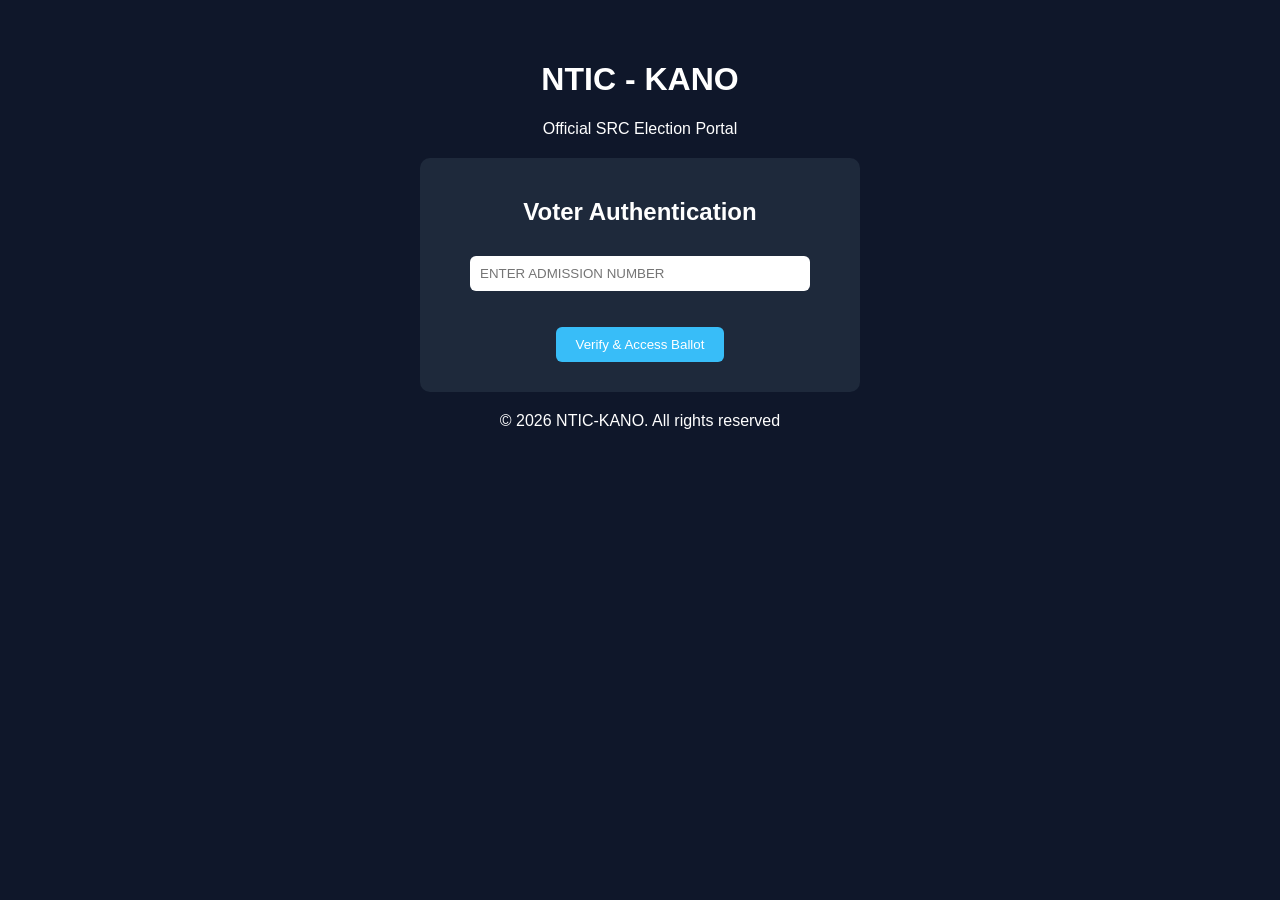
==== index.html @ 2d1d44f4 "Add files via upload" ====
<!DOCTYPE html>
<html lang="en">
<head>
<meta charset="UTF-8">
<title>Login - NTIC Voting</title>
<link rel="stylesheet" href="style.css">
</head>
<body>
<div class="container">
<header>
<h1>NTIC - KANO</h1>
<p>Official SRC Election Portal</p>
</header>

<div class="card">
<h2>Voter Authentication</h2>
<input type="text" id="studentId" placeholder="Enter Admission Number" style="text-transform: uppercase;">
<p id="error" class="error-msg"></p>
<button id="loginBtn" onclick="startVoting()">Verify & Access Ballot</button>
</div>

<footer>
<p>© 2026 NTIC-KANO. All rights reserved</p>
</footer>
</div>

<script>
const SCRIPT_URL = "https://script.google.com/macros/s/AKfycbzXOhIa6_b0Ux7-p0LPy7X12lyFIcwfaIF50_moD7mcKp2K-XFZx9ZXYRkueWDwwchu/exec";

async function startVoting() {
const id = document.getElementById("studentId").value.trim().toUpperCase();
const errorDiv = document.getElementById("error");

if(!id) {
errorDiv.innerText = "ID is required.";
return;
}

try {
const res = await fetch(`${SCRIPT_URL}?id=${encodeURIComponent(id)}`);
const result = await res.json();

if(result.valid) {
localStorage.setItem("currentVoter", id);
window.location.href = "vote.html";
} else {
errorDiv.innerText = "ID not found.";
}
} catch(e) {
errorDiv.innerText = "Connection error.";
}
}
</script>
</body>
</html>
---- style.css ----
body {
font-family: Arial, sans-serif;
background: #0f172a;
color: white;
text-align: center;
margin: 0;
padding: 0;
}

.container {
padding: 40px;
}

.card {
background: #1e293b;
padding: 20px;
margin: 20px auto;
border-radius: 10px;
max-width: 400px;
}

button {
padding: 10px 20px;
margin: 10px;
border: none;
border-radius: 6px;
background: #38bdf8;
color: white;
cursor: pointer;
}

button:hover {
opacity: 0.8;
}

input {
padding: 10px;
width: 80%;
border-radius: 6px;
border: none;
margin: 10px 0;
}

.error-msg {
color: #f87171;
}
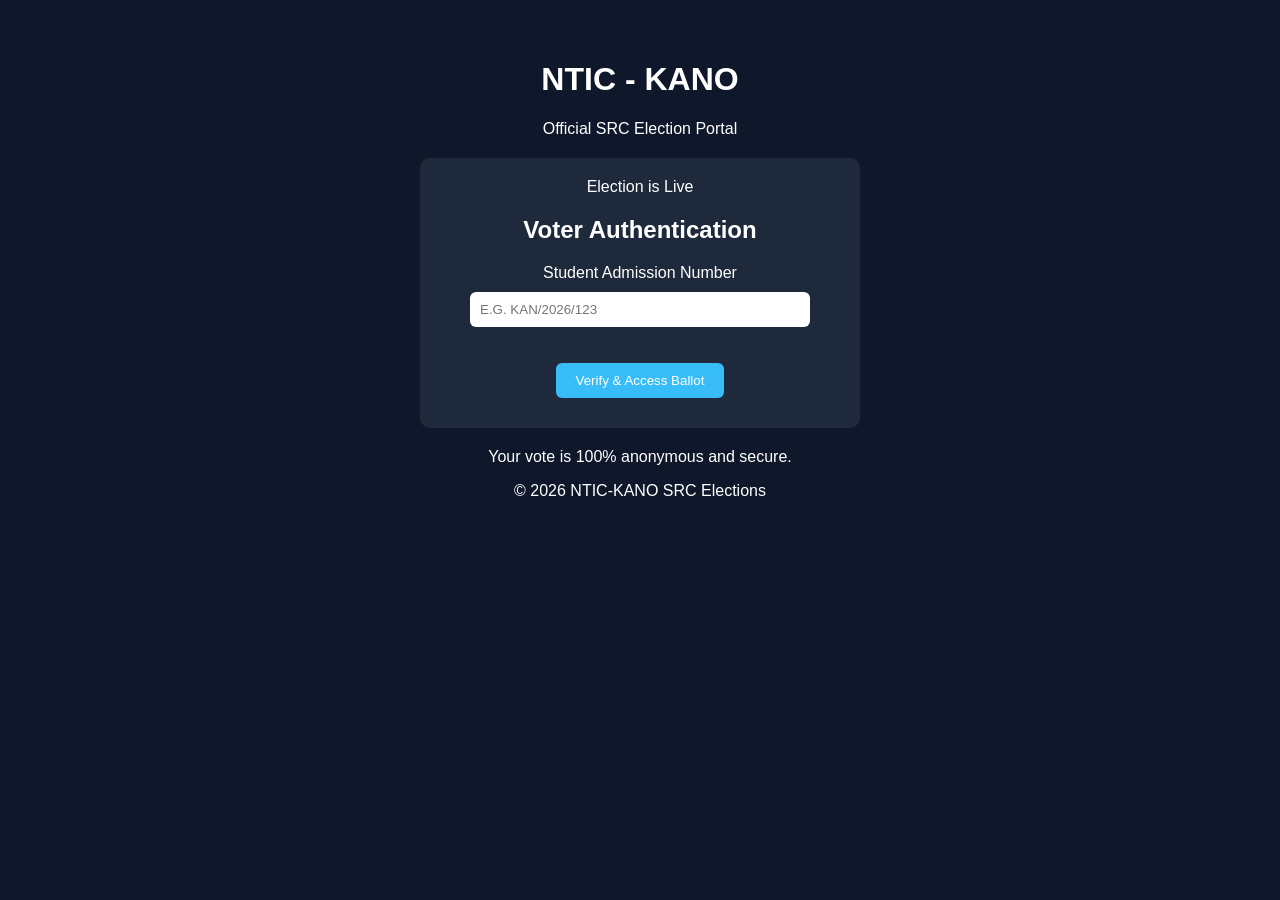
==== commit ae721ab7: "Update index.html" ====
--- a/index.html
+++ b/index.html
@@ -1,54 +1,65 @@
 <!DOCTYPE html>
 <html lang="en">
 <head>
-<meta charset="UTF-8">
-<title>Login - NTIC Voting</title>
-<link rel="stylesheet" href="style.css">
+    <meta charset="UTF-8">
+    <title>Login - NTIC Voting</title>
+    <link rel="stylesheet" href="style.css">
 </head>
 <body>
 <div class="container">
-<header>
-<h1>NTIC - KANO</h1>
-<p>Official SRC Election Portal</p>
-</header>
-
-<div class="card">
-<h2>Voter Authentication</h2>
-<input type="text" id="studentId" placeholder="Enter Admission Number" style="text-transform: uppercase;">
-<p id="error" class="error-msg"></p>
-<button id="loginBtn" onclick="startVoting()">Verify & Access Ballot</button>
-</div>
-
-<footer>
-<p>© 2026 NTIC-KANO. All rights reserved</p>
-</footer>
+    <header>
+        <h1>NTIC - KANO</h1>
+        <p>Official SRC Election Portal</p>
+    </header>
+    <div class="card">
+        <div class="live-badge"><div class="pulse"></div>Election is Live</div>
+        <h2>Voter Authentication</h2>
+        <div class="input-group">
+            <label for="studentId">Student Admission Number</label>
+            <input type="text" id="studentId" placeholder="e.g. KAN/2026/123" autocomplete="off" style="text-transform: uppercase;">
+            <p id="error" class="error-msg"></p>
+        </div>
+        <button id="loginBtn" onclick="startVoting()">Verify & Access Ballot</button>
+    </div>
+    <footer>
+        <p>Your vote is 100% anonymous and secure.</p>
+        <p>© 2026 NTIC-KANO SRC Elections</p>
+    </footer>
 </div>
 
 <script>
-const SCRIPT_URL = "https://script.google.com/macros/s/AKfycbzXOhIa6_b0Ux7-p0LPy7X12lyFIcwfaIF50_moD7mcKp2K-XFZx9ZXYRkueWDwwchu/exec";
+const SCRIPT_URL = "https://script.google.com/macros/s/AKfycbzXOhIa6_b0Ux7-p0LPy7X12lyFIcwfaIF50_moD7mcKp2K-XFZx9ZXYRkueWDwwchu/exec"; // PASTE URL HERE
 
 async function startVoting() {
-const id = document.getElementById("studentId").value.trim().toUpperCase();
-const errorDiv = document.getElementById("error");
+    const idInput = document.getElementById("studentId");
+    const errorDiv = document.getElementById("error");
+    const btn = document.getElementById("loginBtn");
+    const id = idInput.value.trim().toUpperCase();
 
-if(!id) {
-errorDiv.innerText = "ID is required.";
-return;
-}
+    if (!id) {
+        errorDiv.innerText = "⚠ ID is required.";
+        return;
+    }
 
-try {
-const res = await fetch(`${SCRIPT_URL}?id=${encodeURIComponent(id)}`);
-const result = await res.json();
+    btn.innerText = "Verifying...";
+    btn.disabled = true;
 
-if(result.valid) {
-localStorage.setItem("currentVoter", id);
-window.location.href = "vote.html";
-} else {
-errorDiv.innerText = "ID not found.";
-}
-} catch(e) {
-errorDiv.innerText = "Connection error.";
-}
+    try {
+        const res = await fetch(`${SCRIPT_URL}?id=${encodeURIComponent(id)}`);
+        const result = await res.json();
+
+        if (result.valid) {
+            localStorage.setItem("currentVoter", id);
+            window.location.href = "vote.html";
+        } else {
+            errorDiv.innerText = "❌ ID not found in eligible list.";
+            btn.disabled = false;
+            btn.innerText = "Verify & Access Ballot";
+        }
+    } catch (e) {
+        errorDiv.innerText = "⚠ Connection error.";
+        btn.disabled = false;
+    }
 }
 </script>
 </body>
